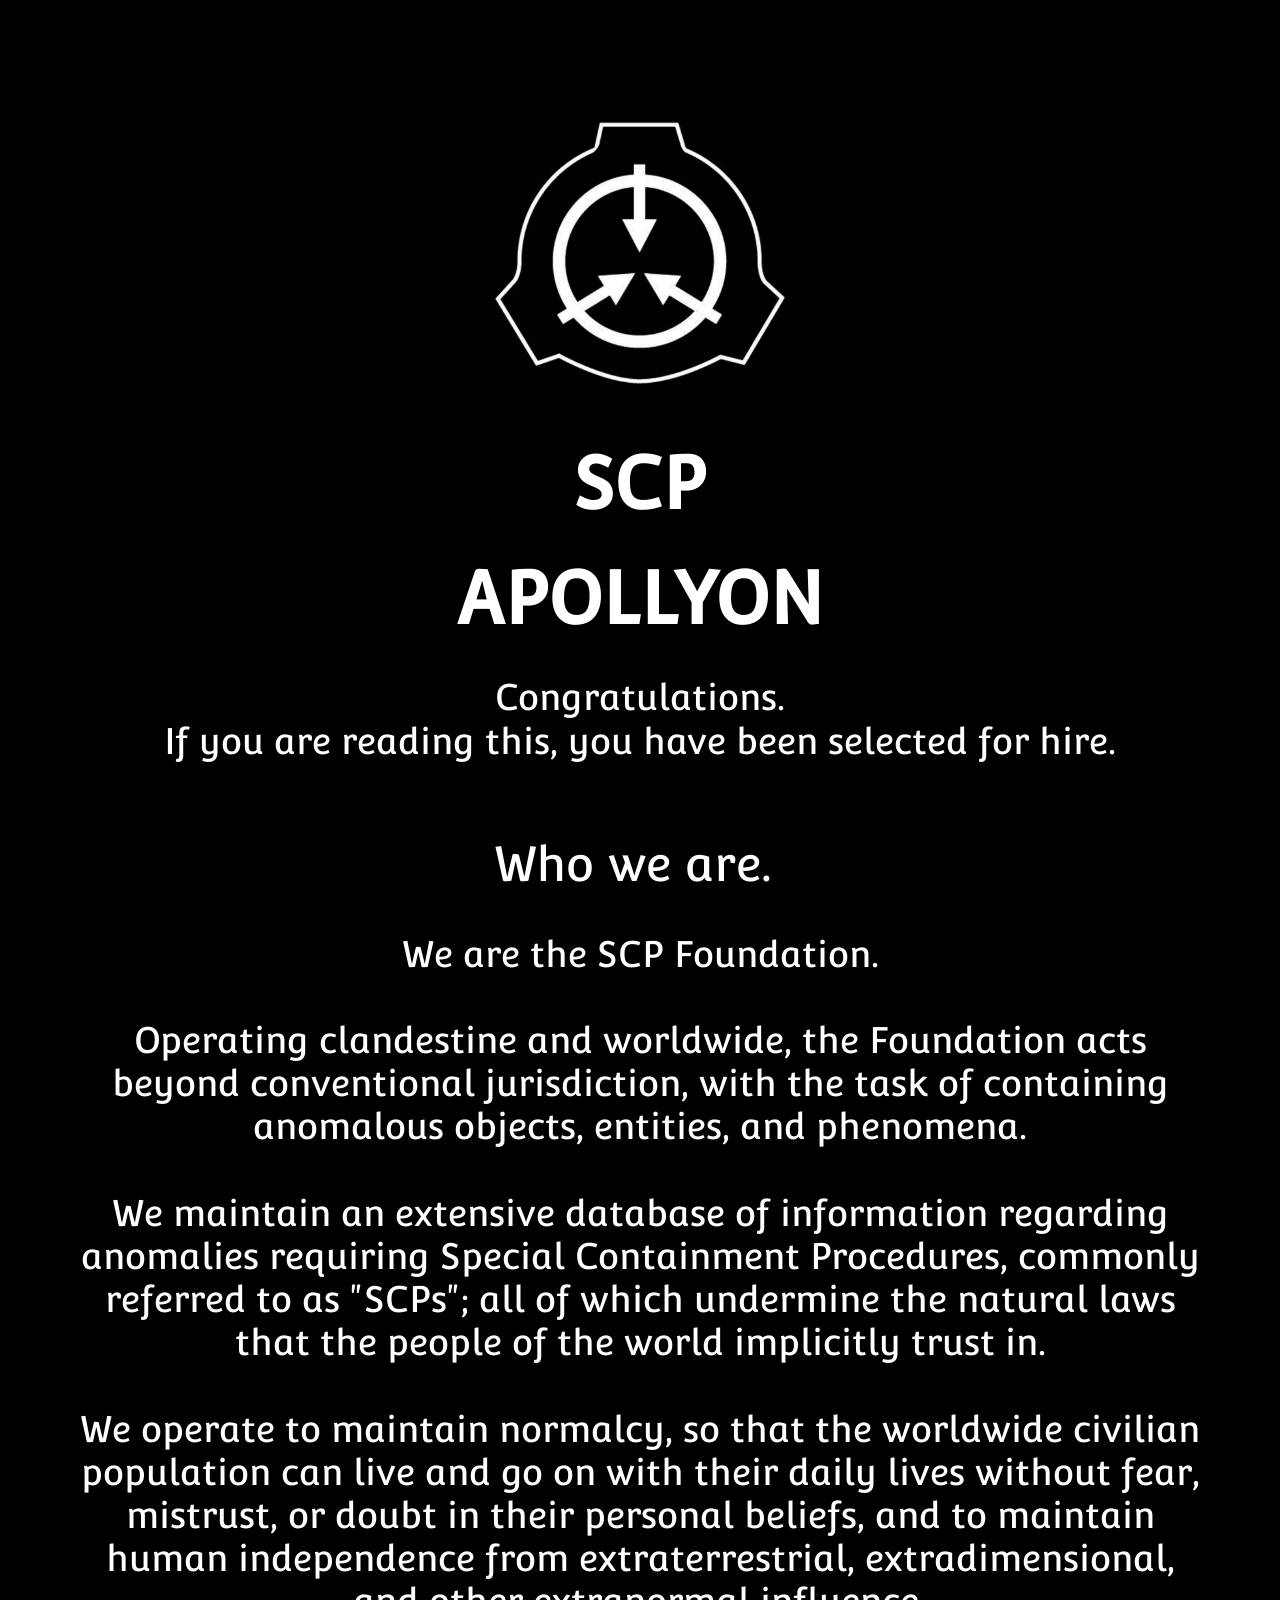
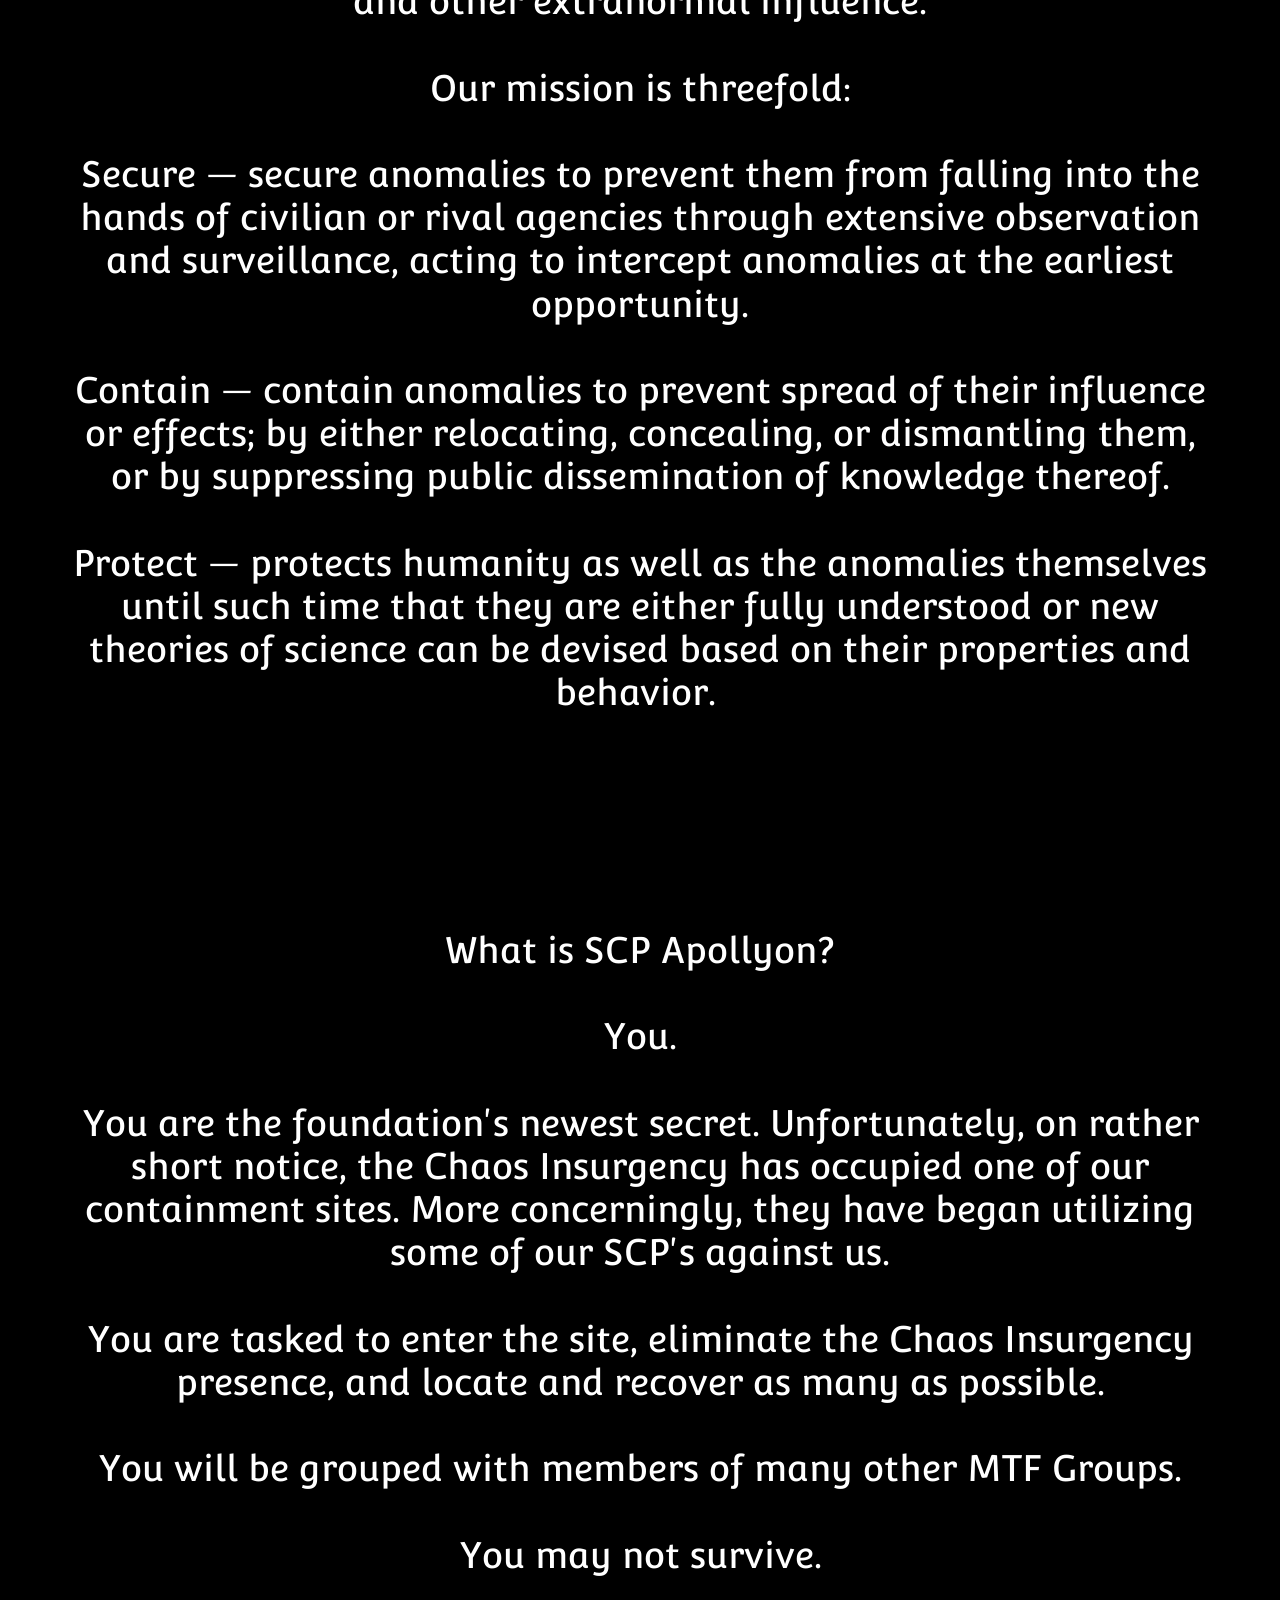
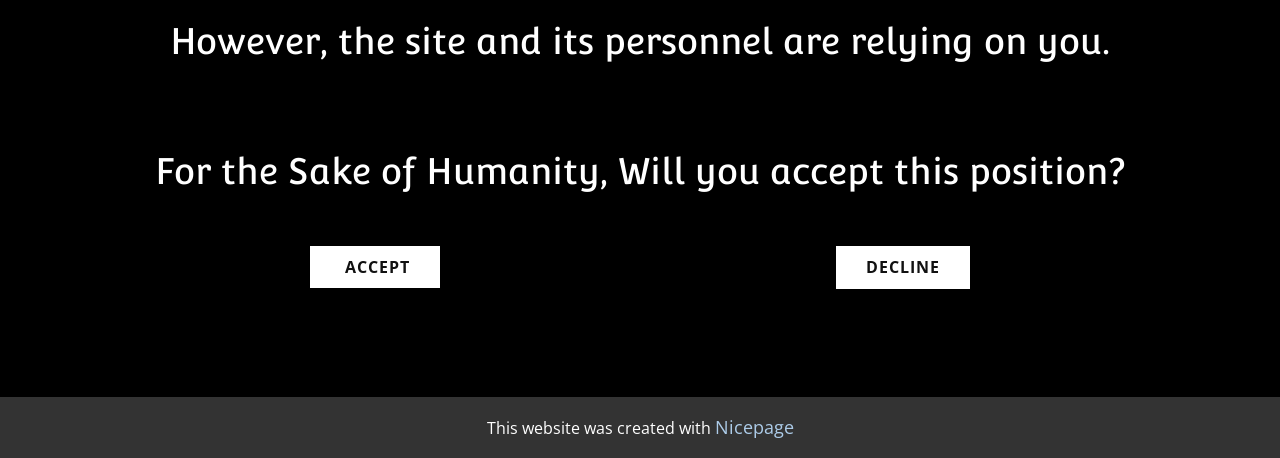
==== Apollyon/index.html @ 5e865ed2 "Add files via upload" ====
<!DOCTYPE html>
<html style="font-size: 16px;" lang="en"><head>
    <meta name="viewport" content="width=device-width, initial-scale=1.0">
    <meta charset="utf-8">
    <meta name="keywords" content="Who we are.">
    <meta name="description" content="">
    <title>Home</title>
    <link rel="stylesheet" href="nicepage.css" media="screen">
<link rel="stylesheet" href="index.css" media="screen">
    <script class="u-script" type="text/javascript" src="jquery.js" defer=""></script>
    <script class="u-script" type="text/javascript" src="nicepage.js" defer=""></script>
    <meta name="generator" content="Nicepage 8.3.6, nicepage.com">
    
    
    
    
    <link id="u-page-google-font" rel="stylesheet" href="https://fonts.googleapis.com/css2?display=swap&amp;family=Roboto:ital,wght@0,100;0,200;0,300;0,400;0,500;0,600;0,700;0,800;0,900;1,100;1,200;1,300;1,400;1,500;1,600;1,700;1,800;1,900&amp;family=Open+Sans:ital,wght@0,300;0,400;0,500;0,600;0,700;0,800;1,300;1,400;1,500;1,600;1,700;1,800&amp;family=Convergence:wght@400">
    <script type="application/ld+json">{
		"@context": "http://schema.org",
		"@type": "Organization",
		"name": ""
}</script>
    <meta name="theme-color" content="#478ac9">
    <meta property="og:title" content="Home">
    <meta property="og:type" content="website">
  <meta data-intl-tel-input-cdn-path="intlTelInput/"></head>
  <body data-home-page="Home.html" data-home-page-title="Home" data-path-to-root="./" data-include-products="false" class="u-body u-clearfix u-xl-mode" data-lang="en"><header class="u-black u-clearfix u-header u-header" id="header"><div class="u-clearfix u-sheet u-valign-middle-lg u-valign-middle-md u-valign-middle-sm u-valign-middle-xs u-sheet-1"></div></header>
    <section class="u-clearfix u-shading u-section-1" id="block-1" data-image-width="2000" data-image-height="1333">
      <div class="u-clearfix u-sheet u-sheet-1">
        <img class="u-image u-image-default u-preserve-proportions u-image-1" src="images/scp-logo-white-8-1173969752.png" alt="" data-image-width="920" data-image-height="920">
        <p class="u-align-center u-custom-font u-text u-text-default u-text-1">SCP<br>APOLLYON 
        </p>
        <h3 class="u-align-center u-custom-font u-text u-text-default u-text-2">Congratulations.<br>If you are reading this, you have been selected for hire.
        </h3>
        <h2 class="u-align-center u-custom-font u-text u-text-default u-text-3">Who we are.&nbsp;</h2>
        <h3 class="u-align-center u-custom-font u-text u-text-default u-text-4">We are the SCP Foundation.<br>
          <br>Operating clandestine and worldwide, the Foundation acts beyond 
conventional jurisdiction, with the task of containing anomalous 
objects, entities, and phenomena.<br>
          <br>We maintain an extensive database of information regarding anomalies requiring Special Containment Procedures, commonly referred to as "SCPs"; all of which undermine the natural laws that the people of the world implicitly trust in. <br>
          <br>We operate to maintain normalcy, so that the worldwide civilian population can live and go on with their daily lives without fear, mistrust, or doubt in their personal beliefs, and to maintain human independence from extraterrestrial, extradimensional, and other extranormal influence.<br>
          <br>Our mission is threefold: <br>
          <br> Secure — secure anomalies to prevent them from falling into the hands of civilian or rival agencies through extensive observation and surveillance, acting to intercept anomalies at the earliest opportunity. <br>
          <br>Contain — contain anomalies to prevent spread of their influence or effects; by either relocating, concealing, or dismantling them, or by suppressing public dissemination of knowledge thereof. <br>
          <br>Protect — protects humanity as well as the anomalies themselves until such time that they are either fully understood or new theories of science can be devised based on their properties and behavior.&nbsp;<br>
        </h3>
      </div>
    </section>
    <section class="u-black u-clearfix u-section-2" id="block-2">
      <div class="u-clearfix u-sheet u-sheet-1">
        <h3 class="u-align-center u-custom-font u-text u-text-default u-text-1">What is SCP Apollyon?<br>
          <br>You.<br>
          <br>You are the foundation's newest secret. Unfortunately, on rather short notice, the Chaos Insurgency has occupied one of our containment sites. More concerningly, they have began utilizing some of our SCP's against us.<br>
          <br>You are tasked to enter the site, eliminate the Chaos Insurgency presence, and locate and recover as many as possible.<br>
          <br>You will be grouped with members of many other MTF Groups.<br>
          <br>You may not survive.<br>
          <br>However, the site and its personnel are relying on you.<br>
          <br>
          <br>For the Sake of Humanity, Will you accept this position?
        </h3>
        <a href="Accepted.html" data-page-id="907902445" class="u-border-none u-btn u-button-style u-hover-grey-40 u-white u-btn-1" title="Accepted">&nbsp;accept </a>
        <a href="Declined.html" data-page-id="29296449" class="u-border-none u-btn u-button-style u-hover-grey-40 u-white u-btn-2" title="Declined">Decline </a>
      </div>
    </section>
    
    
    
    <footer class="u-align-center u-clearfix u-container-align-center u-footer u-shading u-footer" id="footer"><div class="u-clearfix u-sheet u-sheet-1"></div></footer>
    <section class="u-backlink u-clearfix u-grey-80"> This website was created with <a href="https://nicepage.com">Nicepage</a>
    </section>
  
</body></html>
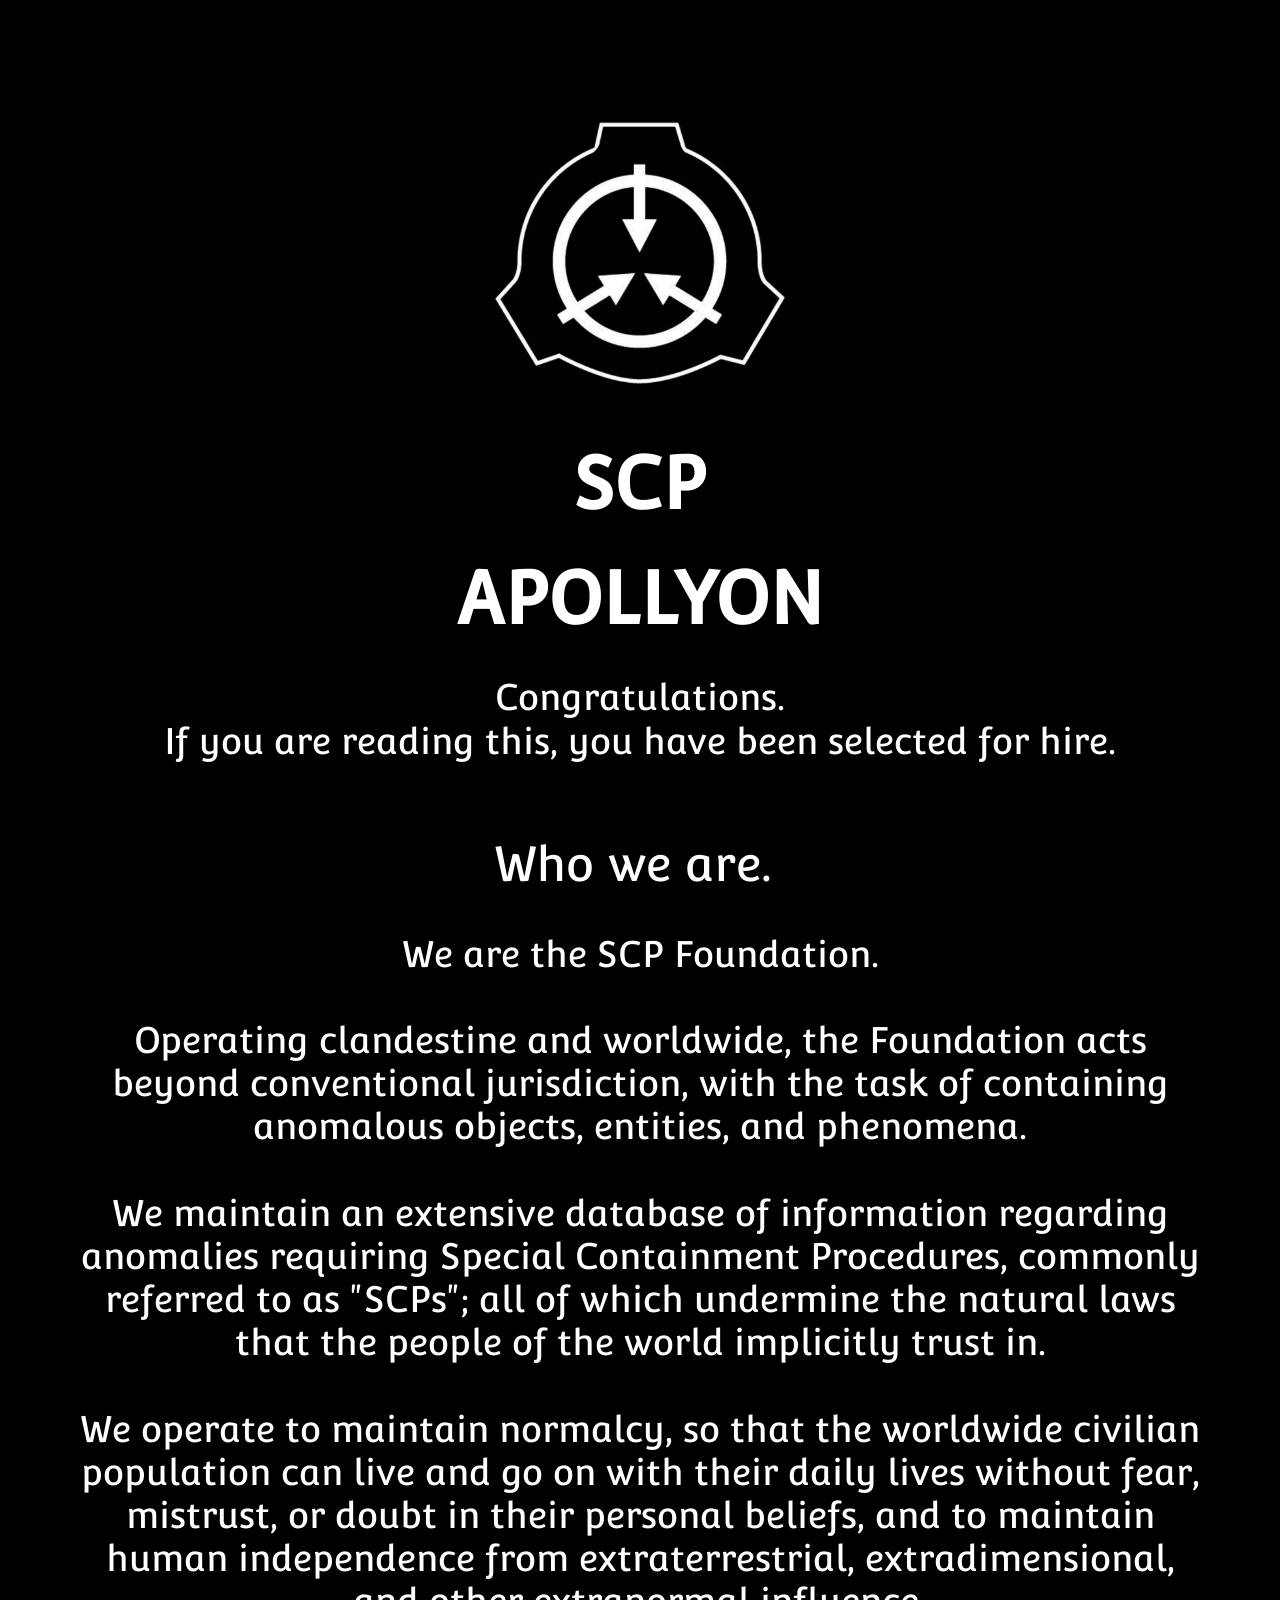
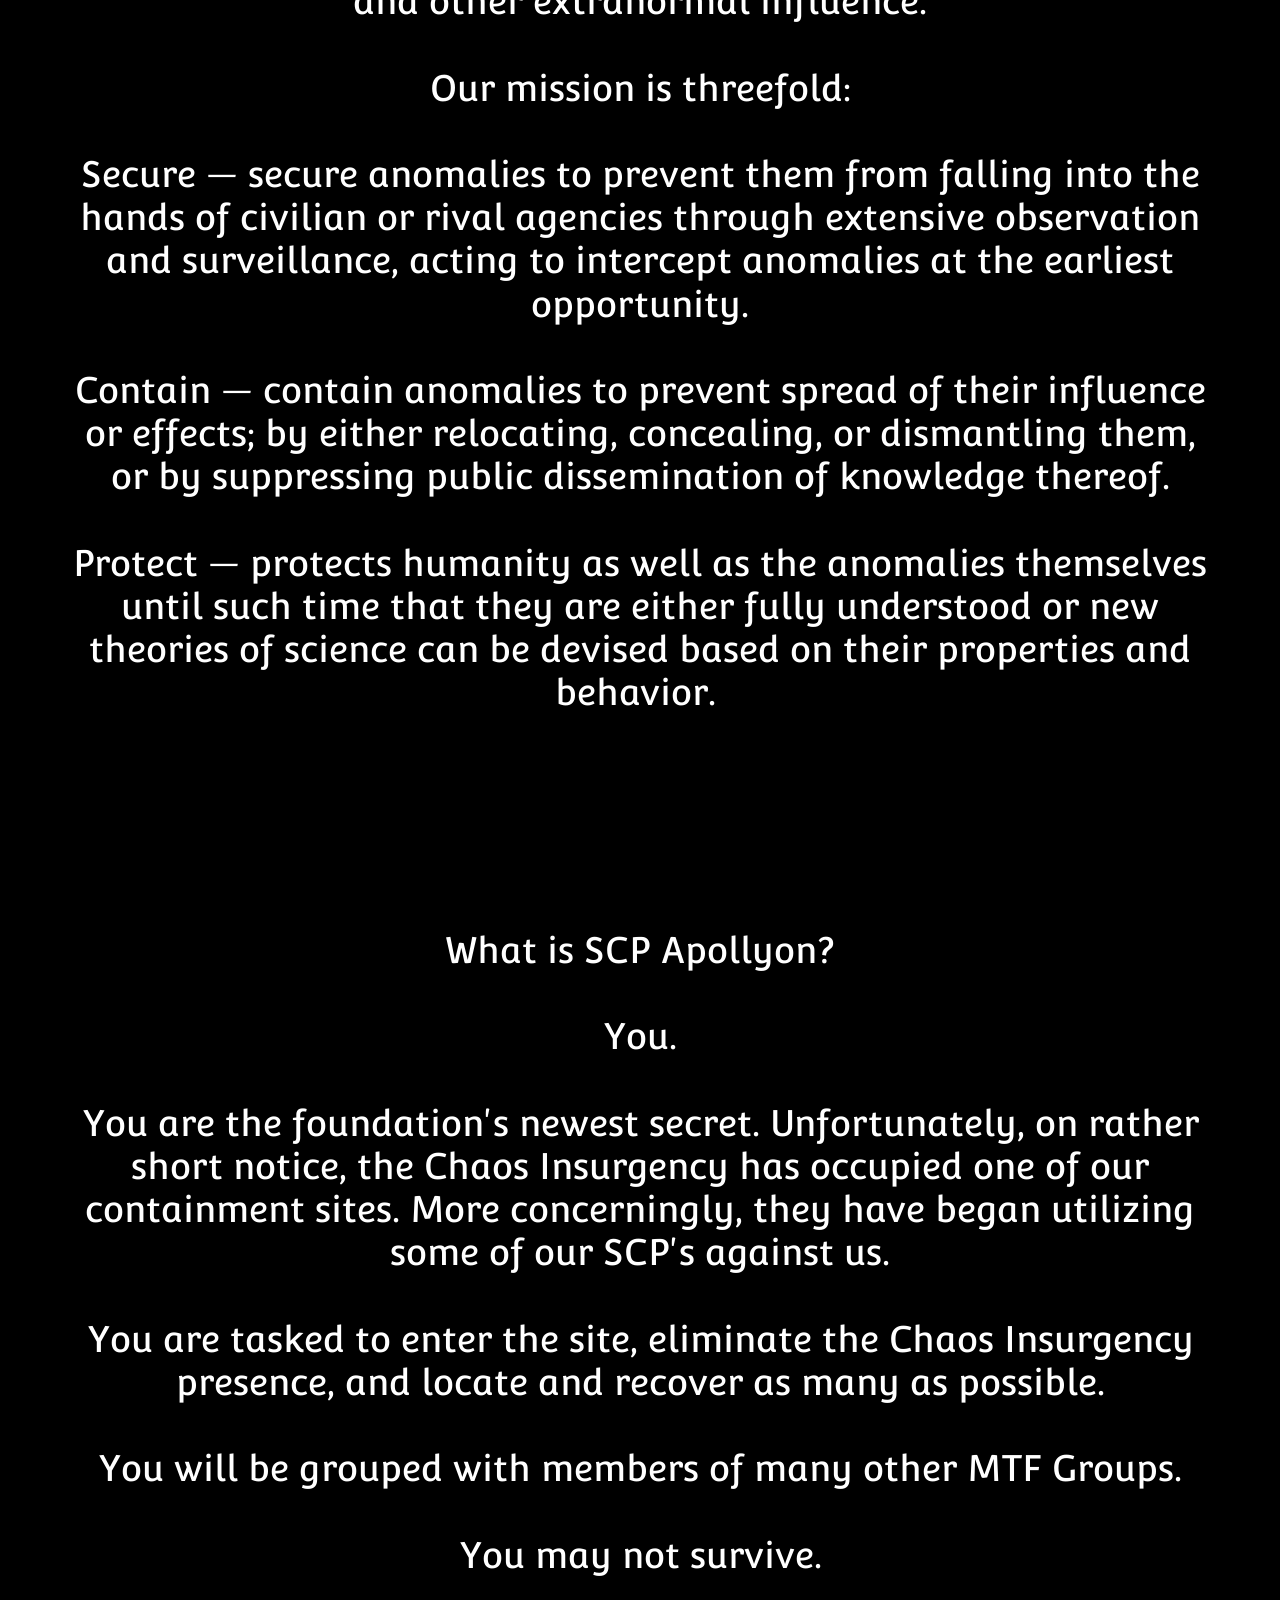
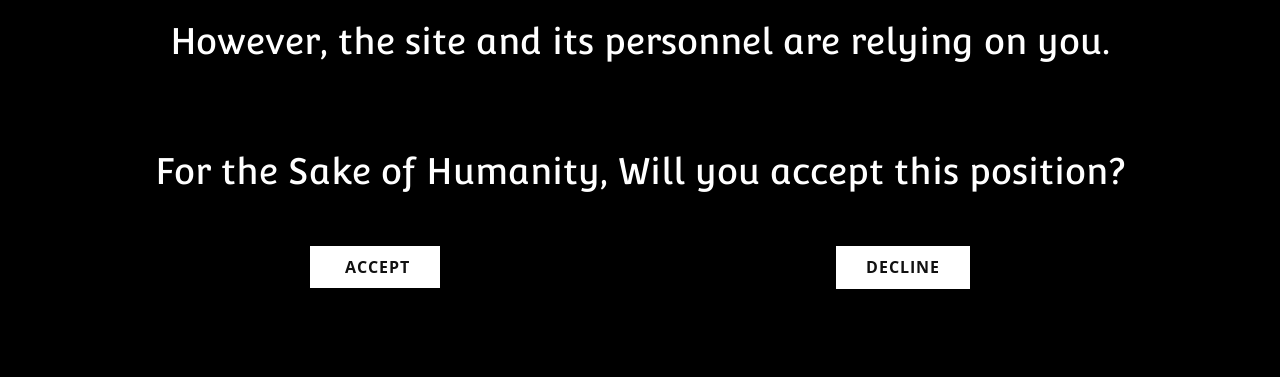
==== commit 7399e1aa: "Update index.html" ====
--- a/Apollyon/index.html
+++ b/Apollyon/index.html
@@ -62,11 +62,5 @@
         <a href="Declined.html" data-page-id="29296449" class="u-border-none u-btn u-button-style u-hover-grey-40 u-white u-btn-2" title="Declined">Decline </a>
       </div>
     </section>
-    
-    
-    
-    <footer class="u-align-center u-clearfix u-container-align-center u-footer u-shading u-footer" id="footer"><div class="u-clearfix u-sheet u-sheet-1"></div></footer>
-    <section class="u-backlink u-clearfix u-grey-80"> This website was created with <a href="https://nicepage.com">Nicepage</a>
-    </section>
   
-</body></html>+</body></html>
